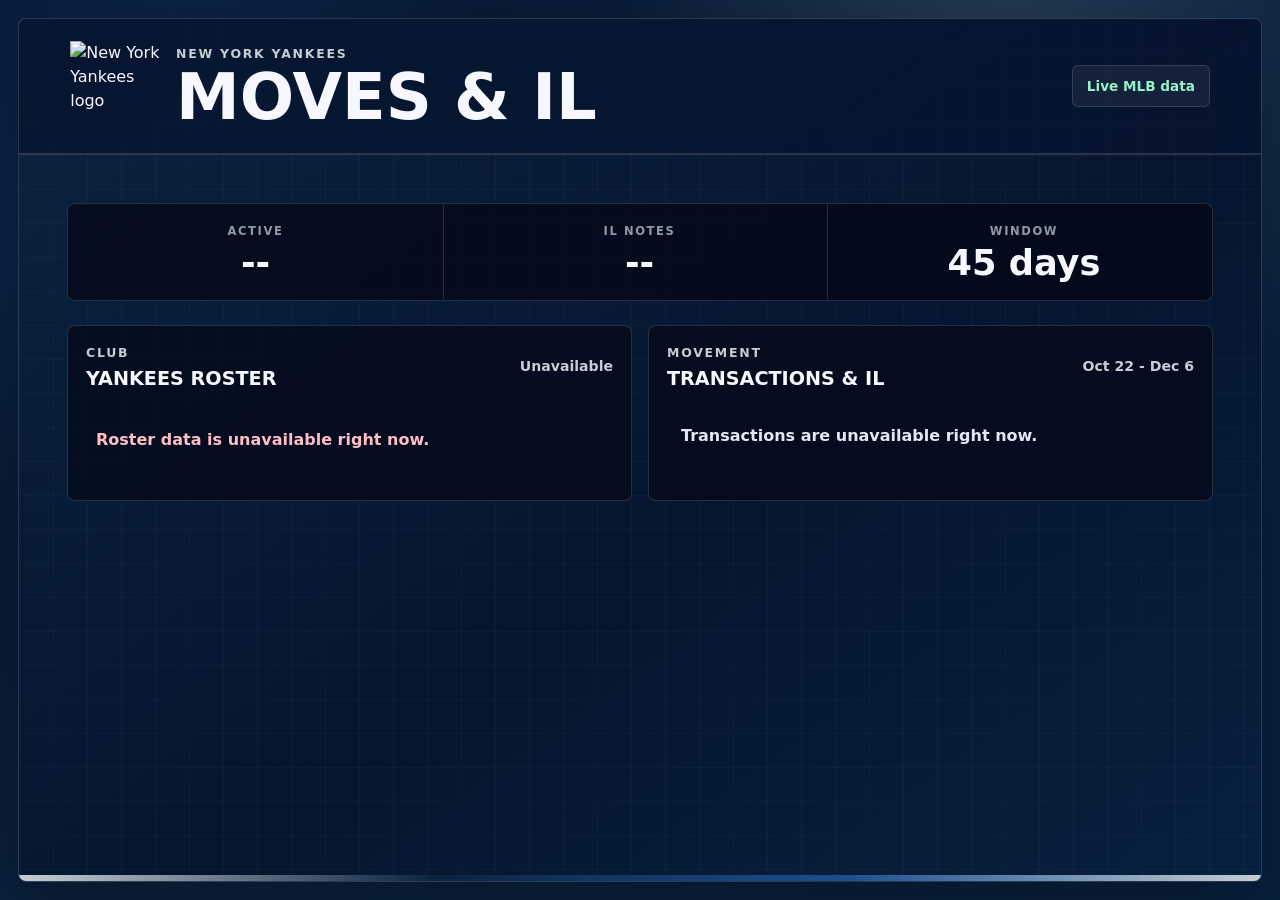
==== yankees/moves-il/index.html @ cbe10358 "added navigation menu and fixed mobile design and a few layout issues" ====
<!doctype html>
<html lang="en">
  <head>
    <meta charset="UTF-8" />
    <meta name="viewport" content="width=device-width, initial-scale=1.0" />
    <title>Yankees Moves & IL</title>
    <link rel="preconnect" href="https://statsapi.mlb.com" />
    <link href="https://cdn.jsdelivr.net/npm/bootstrap@5.3.3/dist/css/bootstrap.min.css" rel="stylesheet" />
    <link rel="stylesheet" href="./styles.css" />
  </head>
  <body>
    <main class="site-shell container-fluid">
      <section class="moves-panel position-relative overflow-hidden" aria-labelledby="page-title">
        <header class="topbar d-flex flex-column flex-md-row align-items-start align-items-md-center justify-content-between gap-3">
          <div class="brand-lockup d-flex align-items-center gap-3">
            <img class="brand-logo" src="../assets/new-york-yankees.svg" alt="New York Yankees logo" />
            <div>
              <p class="kicker mb-1">New York Yankees</p>
              <h1 id="page-title" class="display-title mb-0">Moves & IL</h1>
            </div>
          </div>
          <div class="header-actions d-flex flex-column flex-sm-row gap-2">
            <span class="status-pill" id="data-status">Connecting to MLB data</span>
          </div>
        </header>

        <details class="site-nav">
          <summary><span>Menu</span><span class="site-nav-icon" aria-hidden="true"></span></summary>
          <nav class="site-nav-links" aria-label="Yankees sections">
            <a class="site-nav-link" href="../">Home</a>
            <a class="site-nav-link" href="../player-spotlight/">Player Spotlight</a>
            <a class="site-nav-link" href="../schedule/">Schedule</a>
            <a class="site-nav-link active" href="../moves-il/">Moves & IL</a>
            <a class="site-nav-link" href="../team-overview/">Team Overview</a>
          </nav>
        </details>

        <section class="moves-body">
          <div class="row g-50 align-items-end mb-4">
            <div class="col-12">
              <div class="summary-strip d-grid gap-2">
                <div>
                  <span>Active</span>
                  <strong id="active-count">--</strong>
                </div>
                <div>
                  <span>IL Notes</span>
                  <strong id="il-count">--</strong>
                </div>
                <div>
                  <span>Window</span>
                  <strong>45 days</strong>
                </div>
              </div>
            </div>
          </div>

          <section class="row g-3">
            <section class="col-12 col-xl-6">
              <div class="panel h-100">
                <div class="panel-head d-flex align-items-center justify-content-between gap-3">
                  <div>
                    <p class="panel-kicker mb-1">Club</p>
                    <h2 class="panel-heading mb-0">Yankees Roster</h2>
                  </div>
                  <span id="roster-count">Loading</span>
                </div>
                <div class="row g-2 roster-list mt-3" id="roster-list"></div>
              </div>
            </section>

            <section class="col-12 col-xl-6">
              <div class="panel h-100">
                <div class="panel-head d-flex align-items-center justify-content-between gap-3">
                  <div>
                    <p class="panel-kicker mb-1">Movement</p>
                    <h2 class="panel-heading mb-0">Transactions & IL</h2>
                  </div>
                  <span id="transaction-window">Last 45 days</span>
                </div>
                <div class="feed d-grid gap-2 mt-3" id="transaction-feed"></div>
              </div>
            </section>
          </section>
        </section>
      </section>
    </main>

    <script src="./app.js" defer></script>
  </body>
</html>
---- yankees/moves-il/styles.css ----
:root {
  color-scheme: dark;
  --yankees-navy: #0c2340;
  --yankees-silver: #c4ced4;
  --swatch-deep: #06152e;
  --swatch-mid: #1b4f8f;
  --swatch-shadow: #08213f;
  --bs-body-color: #f7f8ff;
  --bs-body-bg: var(--swatch-deep);
  --ink: #f7f8ff;
  --muted: var(--yankees-silver);
  --quiet: #8f9aa2;
  --line: rgba(196, 206, 211, 0.18);
  --line-bright: rgba(196, 206, 211, 0.48);
  --panel-strong: rgba(6, 21, 46, 0.94);
  --shadow: 0 24px 80px rgba(0, 0, 0, 0.34);
}

body {
  min-height: 100vh;
  color: var(--ink);
  background:
    radial-gradient(circle at 78% 10%, rgba(196, 206, 211, 0.16), transparent 30%),
    radial-gradient(circle at 12% 20%, rgba(27, 79, 143, 0.38), transparent 28%),
    linear-gradient(135deg, var(--swatch-deep) 0%, var(--yankees-navy) 48%, var(--swatch-shadow) 100%);
  font-family: Inter, ui-sans-serif, system-ui, -apple-system, BlinkMacSystemFont, "Segoe UI", sans-serif;
}

.site-shell {
  max-width: 1440px;
  padding: 18px;
}

.moves-panel {
  min-height: calc(100vh - 36px);
  border: 1px solid var(--line);
  border-radius: 8px;
  background:
    linear-gradient(rgba(255, 255, 255, 0.024) 1px, transparent 1px),
    linear-gradient(90deg, rgba(255, 255, 255, 0.024) 1px, transparent 1px),
    linear-gradient(145deg, rgba(12, 35, 64, 0.98), rgba(6, 21, 46, 0.96) 56%, rgba(8, 33, 63, 0.98));
  background-size: 34px 34px, 34px 34px, auto;
  box-shadow: var(--shadow);
}

.moves-panel::after {
  content: "";
  position: absolute;
  inset: auto 0 0;
  height: 6px;
  background: linear-gradient(90deg, var(--yankees-silver), var(--yankees-navy), var(--swatch-mid), var(--yankees-silver));
}

.topbar {
  min-height: 86px;
  padding: 22px clamp(20px, 4vw, 54px);
  border-bottom: 1px solid var(--line);
  background: rgba(6, 21, 46, 0.76);
}

.site-nav {
  border-bottom: 1px solid var(--line);
  background: rgba(3, 6, 20, 0.42);
}

.site-nav summary {
  min-height: 50px;
  padding: 0 clamp(20px, 4vw, 54px);
  color: var(--ink);
  cursor: pointer;
  display: none;
  align-items: center;
  justify-content: space-between;
  font-size: 0.88rem;
  font-weight: 900;
  text-transform: uppercase;
}

.site-nav summary::-webkit-details-marker {
  display: none;
}

.site-nav-icon,
.site-nav-icon::before,
.site-nav-icon::after {
  width: 22px;
  height: 2px;
  border-radius: 999px;
  background: var(--yankees-silver);
  display: block;
}

.site-nav-icon {
  position: relative;
}

.site-nav-icon::before,
.site-nav-icon::after {
  content: "";
  position: absolute;
  left: 0;
}

.site-nav-icon::before {
  top: -7px;
}

.site-nav-icon::after {
  top: 7px;
}

.site-nav-links {
  padding: 10px clamp(20px, 4vw, 54px);
  display: flex;
  flex-wrap: wrap;
  gap: 8px;
}

.site-nav-link {
  min-height: 38px;
  border: 1px solid transparent;
  border-radius: 6px;
  color: #dfe4f4;
  display: inline-flex;
  align-items: center;
  padding: 0 12px;
  font-size: 0.84rem;
  font-weight: 850;
  text-decoration: none;
}

.site-nav-link:hover,
.site-nav-link:focus,
.site-nav-link.active {
  border-color: var(--line-bright);
  color: #fff;
  background: rgba(196, 206, 212, 0.12);
}

.brand-lockup {
  min-width: 0;
}

.brand-logo {
  width: auto;
  height: calc(clamp(2.024rem, 5.52vw, 5.152rem) + 1.2rem);
  aspect-ratio: 1;
  flex: 0 0 auto;
  object-fit: contain;
  border: 0;
  border-radius: 0;
  background: transparent;
  padding: 0;
  filter: drop-shadow(0 12px 22px rgba(0, 0, 0, 0.28));
}

.moves-body {
  padding: clamp(20px, 4vw, 48px);
}

.kicker,
.eyebrow,
.panel-kicker {
  color: var(--muted);
  font-size: 0.78rem;
  font-weight: 800;
  letter-spacing: 0.14em;
  text-transform: uppercase;
}

.display-title,
.page-heading,
.panel-heading {
  letter-spacing: 0;
  text-transform: uppercase;
}

.display-title {
  font-size: clamp(2rem, 5vw, 4.9rem);
  font-weight: 850;
  line-height: 0.92;
}

.page-heading {
  font-size: clamp(1.8rem, 4vw, 3.6rem);
  font-weight: 850;
  line-height: 0.98;
}

.page-copy {
  max-width: 760px;
  color: #dfe4f4;
  font-weight: 650;
}

.status-pill,
.nav-home-link {
  min-height: 42px;
  border-radius: 6px;
  display: inline-flex;
  align-items: center;
  justify-content: center;
  padding-inline: 14px;
  font-size: 0.85rem;
  font-weight: 800;
}

.status-pill {
  border: 1px solid var(--line);
  color: var(--yankees-silver);
  background: rgba(255, 255, 255, 0.06);
  white-space: nowrap;
}

.summary-strip {
  grid-template-columns: repeat(3, minmax(0, 1fr));
  border: 1px solid var(--line);
  border-radius: 8px;
  background: rgba(3, 6, 20, 0.72);
  overflow: hidden;
}

.summary-strip div {
  min-height: 96px;
  display: grid;
  place-items: center;
  align-content: center;
  gap: 5px;
  padding: 12px;
  border-right: 1px solid var(--line);
}

.summary-strip div:last-child {
  border-right: 0;
}

.summary-strip span {
  color: var(--quiet);
  font-size: 0.72rem;
  font-weight: 900;
  letter-spacing: 0.14em;
  text-transform: uppercase;
}

.summary-strip strong {
  font-size: clamp(1.35rem, 3vw, 2.2rem);
  line-height: 1;
}

.panel {
  border: 1px solid var(--line);
  border-radius: 8px;
  color: var(--ink);
  background: rgba(5, 10, 28, 0.82);
  padding: 18px;
}

.panel-heading {
  font-size: 1.2rem;
  font-weight: 850;
}

#roster-count,
#transaction-window {
  color: var(--muted);
  font-size: 0.88rem;
  font-weight: 800;
  text-align: right;
}

.roster-list,
.feed {
  max-height: 62vh;
  overflow: auto;
}

.roster-shell {
  min-width: 0;
}

.roster-link {
  min-height: 58px;
  border: 1px solid var(--line);
  border-radius: 6px;
  color: var(--ink);
  background: rgba(255, 255, 255, 0.055);
  text-align: left;
  display: grid;
  align-content: center;
  gap: 3px;
  width: 100%;
  padding: 10px 14px;
  text-decoration: none;
}

.roster-link:hover,
.roster-link:focus {
  border-color: var(--line-bright);
  color: #fff;
  background: rgba(196, 206, 211, 0.12);
}

.roster-link small,
.feed small {
  color: var(--muted);
  font-weight: 800;
}

.feed article {
  border: 1px solid var(--line);
  border-left: 3px solid var(--line-bright);
  border-radius: 6px;
  background: var(--panel-strong);
  padding: 10px 12px;
}

.feed article.il {
  border-left-color: var(--swatch-mid);
  background:
    linear-gradient(135deg, rgba(27, 79, 143, 0.18), rgba(6, 21, 46, 0.94) 62%),
    var(--panel-strong);
}

.feed p {
  margin: 4px 0 0;
  color: #e2e7f4;
  font-weight: 700;
}

.empty,
.error {
  color: var(--muted);
  font-weight: 700;
  padding: 14px;
}

.error {
  color: #ffbec4;
}

@media (max-width: 575.98px) {
  .site-shell {
    padding: 10px;
  }

  .topbar,
  .moves-body {
    padding-inline: 16px;
  }

  .brand-lockup {
    align-items: flex-start !important;
  }

  .brand-logo {
    height: 4rem;
  }

  .display-title {
    font-size: clamp(2rem, 12vw, 3rem);
  }

  .page-heading {
    font-size: clamp(1.55rem, 9vw, 2.35rem);
  }

  .site-nav summary {
    display: flex;
    padding-inline: 16px;
  }

  .site-nav-links {
    display: none;
    padding: 0 16px 12px;
  }

  .site-nav[open] .site-nav-links {
    display: grid;
    grid-template-columns: 1fr;
  }

  .site-nav-link {
    width: 100%;
  }

  .header-actions,
  .status-pill,
  .nav-home-link {
    width: 100%;
  }

  .summary-strip {
    grid-template-columns: 1fr;
  }

  .summary-strip div {
    border-right: 0;
    border-bottom: 1px solid var(--line);
  }

  .summary-strip div:last-child {
    border-bottom: 0;
  }
}
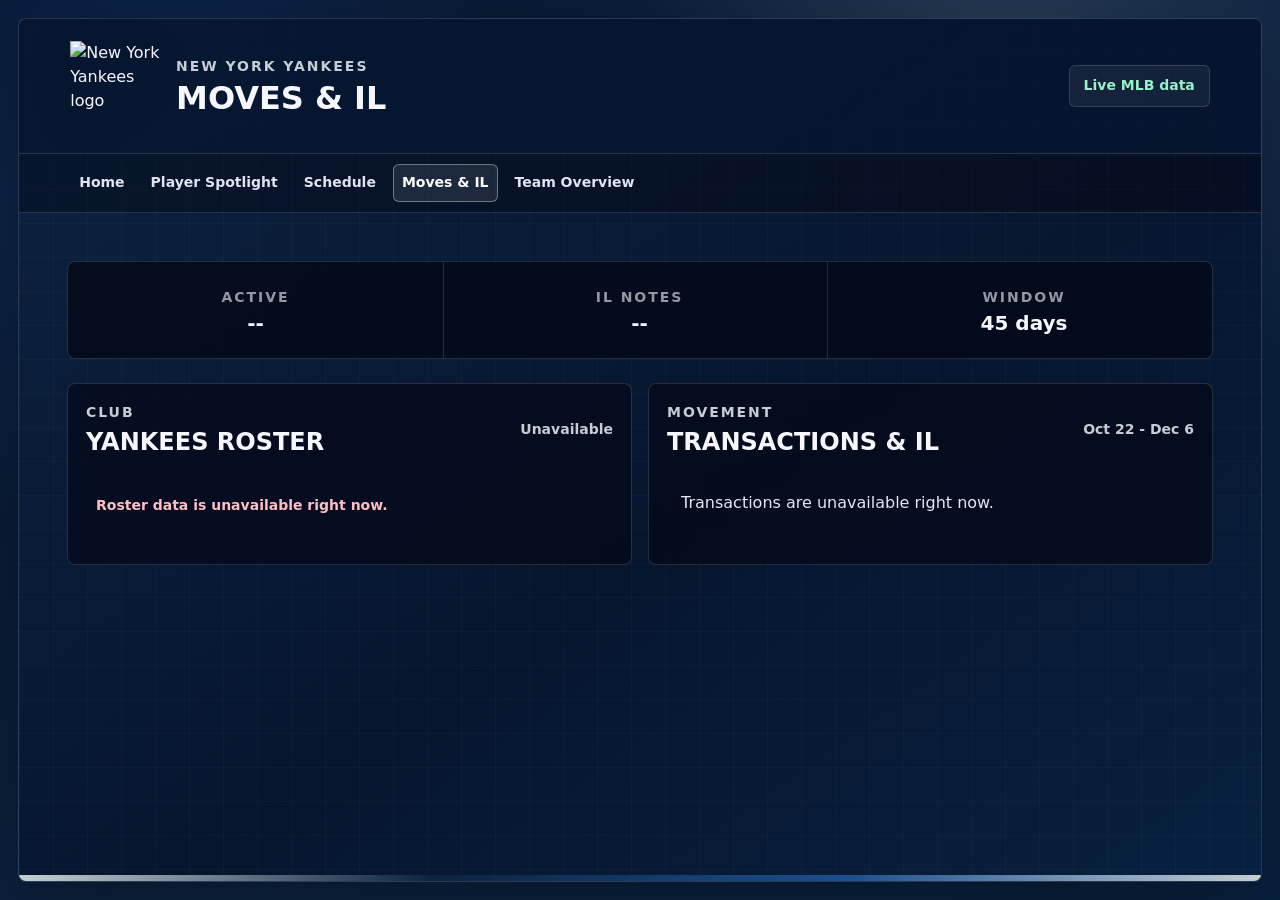
==== commit 2ce7e10b: "added a universal stylesheet" ====
--- a/yankees/moves-il/index.html
+++ b/yankees/moves-il/index.html
@@ -7,6 +7,7 @@
     <link rel="preconnect" href="https://statsapi.mlb.com" />
     <link href="https://cdn.jsdelivr.net/npm/bootstrap@5.3.3/dist/css/bootstrap.min.css" rel="stylesheet" />
     <link rel="stylesheet" href="./styles.css" />
+    <link rel="stylesheet" href="../shared.css" />
   </head>
   <body>
     <main class="site-shell container-fluid">
@@ -34,6 +35,15 @@
             <a class="site-nav-link" href="../team-overview/">Team Overview</a>
           </nav>
         </details>
+        <nav class="desktop-site-nav navbar navbar-expand" aria-label="Yankees sections">
+          <div class="navbar-nav">
+            <a class="nav-link" href="../">Home</a>
+            <a class="nav-link" href="../player-spotlight/">Player Spotlight</a>
+            <a class="nav-link" href="../schedule/">Schedule</a>
+            <a class="nav-link active" href="../moves-il/" aria-current="page">Moves & IL</a>
+            <a class="nav-link" href="../team-overview/">Team Overview</a>
+          </div>
+        </nav>
 
         <section class="moves-body">
           <div class="row g-50 align-items-end mb-4">
--- a/yankees/moves-il/styles.css
+++ b/yankees/moves-il/styles.css
@@ -1,19 +1,56 @@
-:root {
-  color-scheme: dark;
-  --yankees-navy: #0c2340;
-  --yankees-silver: #c4ced4;
-  --swatch-deep: #06152e;
-  --swatch-mid: #1b4f8f;
-  --swatch-shadow: #08213f;
-  --bs-body-color: #f7f8ff;
-  --bs-body-bg: var(--swatch-deep);
-  --ink: #f7f8ff;
-  --muted: var(--yankees-silver);
-  --quiet: #8f9aa2;
-  --line: rgba(196, 206, 211, 0.18);
-  --line-bright: rgba(196, 206, 211, 0.48);
-  --panel-strong: rgba(6, 21, 46, 0.94);
-  --shadow: 0 24px 80px rgba(0, 0, 0, 0.34);
+
+
+strong,
+b {
+  font-weight: 700;
+}
+
+.display-title {
+  font-size: 2rem;
+  font-weight: 800;
+  line-height: 1.1;
+}
+
+.page-heading,
+.panel-heading {
+  font-size: 1.5rem;
+  font-weight: 700;
+  line-height: 1.25;
+}
+
+.page-copy,
+.feed p,
+.roster-link span {
+  font-size: 1rem;
+  font-weight: 400;
+}
+
+.summary-strip strong {
+  font-size: 1.25rem;
+  font-weight: 700;
+}
+
+.kicker,
+.eyebrow,
+.panel-kicker,
+.status-pill,
+.site-nav summary,
+.site-nav-link,
+.desktop-site-nav .nav-link,
+.summary-strip span,
+#roster-count,
+#transaction-window,
+.roster-link small,
+.feed small,
+.empty,
+.error {
+  font-size: 0.875rem;
+  font-weight: 600;
+}
+
+.roster-link span,
+.feed p {
+  font-weight: 400;
 }
 
 body {
@@ -49,109 +86,6 @@
   inset: auto 0 0;
   height: 6px;
   background: linear-gradient(90deg, var(--yankees-silver), var(--yankees-navy), var(--swatch-mid), var(--yankees-silver));
-}
-
-.topbar {
-  min-height: 86px;
-  padding: 22px clamp(20px, 4vw, 54px);
-  border-bottom: 1px solid var(--line);
-  background: rgba(6, 21, 46, 0.76);
-}
-
-.site-nav {
-  border-bottom: 1px solid var(--line);
-  background: rgba(3, 6, 20, 0.42);
-}
-
-.site-nav summary {
-  min-height: 50px;
-  padding: 0 clamp(20px, 4vw, 54px);
-  color: var(--ink);
-  cursor: pointer;
-  display: none;
-  align-items: center;
-  justify-content: space-between;
-  font-size: 0.88rem;
-  font-weight: 900;
-  text-transform: uppercase;
-}
-
-.site-nav summary::-webkit-details-marker {
-  display: none;
-}
-
-.site-nav-icon,
-.site-nav-icon::before,
-.site-nav-icon::after {
-  width: 22px;
-  height: 2px;
-  border-radius: 999px;
-  background: var(--yankees-silver);
-  display: block;
-}
-
-.site-nav-icon {
-  position: relative;
-}
-
-.site-nav-icon::before,
-.site-nav-icon::after {
-  content: "";
-  position: absolute;
-  left: 0;
-}
-
-.site-nav-icon::before {
-  top: -7px;
-}
-
-.site-nav-icon::after {
-  top: 7px;
-}
-
-.site-nav-links {
-  padding: 10px clamp(20px, 4vw, 54px);
-  display: flex;
-  flex-wrap: wrap;
-  gap: 8px;
-}
-
-.site-nav-link {
-  min-height: 38px;
-  border: 1px solid transparent;
-  border-radius: 6px;
-  color: #dfe4f4;
-  display: inline-flex;
-  align-items: center;
-  padding: 0 12px;
-  font-size: 0.84rem;
-  font-weight: 850;
-  text-decoration: none;
-}
-
-.site-nav-link:hover,
-.site-nav-link:focus,
-.site-nav-link.active {
-  border-color: var(--line-bright);
-  color: #fff;
-  background: rgba(196, 206, 212, 0.12);
-}
-
-.brand-lockup {
-  min-width: 0;
-}
-
-.brand-logo {
-  width: auto;
-  height: calc(clamp(2.024rem, 5.52vw, 5.152rem) + 1.2rem);
-  aspect-ratio: 1;
-  flex: 0 0 auto;
-  object-fit: contain;
-  border: 0;
-  border-radius: 0;
-  background: transparent;
-  padding: 0;
-  filter: drop-shadow(0 12px 22px rgba(0, 0, 0, 0.28));
 }
 
 .moves-body {
@@ -369,6 +303,10 @@
     padding-inline: 16px;
   }
 
+  .site-nav {
+    display: block;
+  }
+
   .site-nav-links {
     display: none;
     padding: 0 16px 12px;
@@ -381,6 +319,10 @@
 
   .site-nav-link {
     width: 100%;
+  }
+
+  .desktop-site-nav {
+    display: none;
   }
 
   .header-actions,
@@ -402,3 +344,56 @@
     border-bottom: 0;
   }
 }
+
+strong,
+b {
+  font-weight: 700;
+}
+
+.display-title {
+  font-size: 2rem;
+  font-weight: 800;
+  line-height: 1.1;
+}
+
+.page-heading,
+.panel-heading {
+  font-size: 1.5rem;
+  font-weight: 700;
+  line-height: 1.25;
+}
+
+.page-copy,
+.feed p,
+.roster-link span {
+  font-size: 1rem;
+  font-weight: 400;
+}
+
+.summary-strip strong {
+  font-size: 1.25rem;
+  font-weight: 700;
+}
+
+.kicker,
+.eyebrow,
+.panel-kicker,
+.status-pill,
+.site-nav summary,
+.site-nav-link,
+.desktop-site-nav .nav-link,
+.summary-strip span,
+#roster-count,
+#transaction-window,
+.roster-link small,
+.feed small,
+.empty,
+.error {
+  font-size: 0.875rem;
+  font-weight: 600;
+}
+
+.roster-link span,
+.feed p {
+  font-weight: 400;
+}
--- a/yankees/shared.css
+++ b/yankees/shared.css
@@ -0,0 +1,339 @@
+:root {
+  color-scheme: dark;
+  --yankees-navy: #0c2340;
+  --yankees-silver: #c4ced4;
+  --swatch-deep: #06152e;
+  --swatch-mid: #1b4f8f;
+  --swatch-shadow: #08213f;
+  --bs-body-color: #f7f8ff;
+  --bs-body-bg: var(--swatch-deep);
+  --ink: #f7f8ff;
+  --muted: var(--yankees-silver);
+  --quiet: #8f9aa2;
+  --line: rgba(196, 206, 211, 0.18);
+  --line-bright: rgba(196, 206, 211, 0.48);
+  --panel: rgba(12, 35, 64, 0.84);
+  --panel-strong: rgba(6, 21, 46, 0.94);
+  --green: #4db38a;
+  --shadow: 0 24px 80px rgba(0, 0, 0, 0.34);
+}
+
+body {
+  min-height: 100vh;
+  color: var(--ink);
+  background:
+    radial-gradient(circle at 78% 10%, rgba(196, 206, 211, 0.16), transparent 30%),
+    radial-gradient(circle at 12% 20%, rgba(27, 79, 143, 0.38), transparent 28%),
+    linear-gradient(135deg, var(--swatch-deep) 0%, var(--yankees-navy) 48%, var(--swatch-shadow) 100%);
+  font-family: Inter, ui-sans-serif, system-ui, -apple-system, BlinkMacSystemFont, "Segoe UI", sans-serif;
+  font-size: 1rem;
+  font-weight: 400;
+  line-height: 1.5;
+}
+
+strong,
+b {
+  font-weight: 700;
+}
+
+.site-shell,
+.app-shell {
+  max-width: 1440px;
+  padding: 18px;
+}
+
+.topbar {
+  min-height: 86px;
+  padding: 22px clamp(20px, 4vw, 54px);
+  border-bottom: 1px solid var(--line);
+  background: rgba(6, 21, 46, 0.76);
+}
+
+.brand-lockup {
+  min-width: 0;
+}
+
+.brand-logo {
+  width: auto;
+  height: calc(clamp(2.024rem, 5.52vw, 5.152rem) + 1.2rem);
+  aspect-ratio: 1;
+  flex: 0 0 auto;
+  object-fit: contain;
+  border: 0;
+  border-radius: 0;
+  background: transparent;
+  padding: 0;
+  filter: drop-shadow(0 12px 22px rgba(0, 0, 0, 0.28));
+}
+
+.site-nav {
+  display: none;
+  border-bottom: 1px solid var(--line);
+  background: rgba(3, 6, 20, 0.42);
+}
+
+.site-nav summary {
+  min-height: 50px;
+  padding: 0 clamp(20px, 4vw, 54px);
+  color: var(--ink);
+  cursor: pointer;
+  display: none;
+  align-items: center;
+  justify-content: space-between;
+  font-size: 0.875rem;
+  font-weight: 600;
+  text-transform: uppercase;
+}
+
+.site-nav summary::-webkit-details-marker {
+  display: none;
+}
+
+.site-nav-icon,
+.site-nav-icon::before,
+.site-nav-icon::after {
+  width: 22px;
+  height: 2px;
+  border-radius: 999px;
+  background: var(--yankees-silver);
+  display: block;
+}
+
+.site-nav-icon {
+  position: relative;
+}
+
+.site-nav-icon::before,
+.site-nav-icon::after {
+  content: "";
+  position: absolute;
+  left: 0;
+}
+
+.site-nav-icon::before {
+  top: -7px;
+}
+
+.site-nav-icon::after {
+  top: 7px;
+}
+
+.site-nav-links {
+  padding: 10px clamp(20px, 4vw, 54px);
+  display: flex;
+  flex-wrap: wrap;
+  gap: 8px;
+}
+
+.site-nav-link {
+  min-height: 38px;
+  border: 1px solid transparent;
+  border-radius: 6px;
+  color: #dfe4f4;
+  display: inline-flex;
+  align-items: center;
+  padding: 0 12px;
+  font-size: 0.875rem;
+  font-weight: 600;
+  text-decoration: none;
+}
+
+.site-nav-link:hover,
+.site-nav-link:focus,
+.site-nav-link.active {
+  border-color: var(--line-bright);
+  color: #fff;
+  background: rgba(196, 206, 212, 0.12);
+}
+
+.desktop-site-nav {
+  min-height: 58px;
+  border-bottom: 1px solid var(--line);
+  background: rgba(3, 6, 20, 0.42);
+  padding: 10px clamp(20px, 4vw, 54px);
+}
+
+.desktop-site-nav .navbar-nav {
+  flex-direction: row;
+  flex-wrap: wrap;
+  gap: 8px;
+}
+
+.desktop-site-nav .nav-link {
+  min-height: 38px;
+  border: 1px solid transparent;
+  border-radius: 6px;
+  color: #dfe4f4;
+  display: inline-flex;
+  align-items: center;
+  padding: 0 12px;
+  font-size: 0.875rem;
+  font-weight: 600;
+}
+
+.desktop-site-nav .nav-link:hover,
+.desktop-site-nav .nav-link:focus,
+.desktop-site-nav .nav-link.active {
+  border-color: var(--line-bright);
+  color: #fff;
+  background: rgba(196, 206, 212, 0.12);
+}
+
+.display-title {
+  font-size: 2rem;
+  font-weight: 800;
+  line-height: 1.1;
+  letter-spacing: 0;
+  text-transform: uppercase;
+}
+
+.page-heading,
+.hero-heading,
+.section-card h2,
+.panel-heading,
+.month-title,
+.team-name,
+.insight-panel h3 {
+  font-size: 1.5rem;
+  font-weight: 700;
+  line-height: 1.25;
+  letter-spacing: 0;
+  text-transform: uppercase;
+}
+
+.standing-line,
+.matchup,
+.summary-strip strong,
+.compact .stat-card strong {
+  font-size: 1.25rem;
+  font-weight: 600;
+}
+
+.kicker,
+.eyebrow,
+.card-kicker,
+.panel-kicker,
+.label-small,
+.section-label,
+.player-meta,
+.status-pill,
+.preview-label,
+.preview-loading,
+.result-button small,
+.roster-link small,
+.feed small,
+.table th,
+.stat-card span,
+.metric-badge,
+.metric-row strong,
+.metric-value small,
+.game-status,
+.weekday-row span,
+.day-number,
+#recent-summary,
+#roster-count,
+#transaction-window {
+  font-size: 0.875rem;
+  font-weight: 600;
+}
+
+.status-pill {
+  min-height: 42px;
+  border: 1px solid var(--line);
+  border-radius: 6px;
+  color: var(--yankees-silver);
+  background: rgba(255, 255, 255, 0.06);
+  display: inline-flex;
+  align-items: center;
+  justify-content: center;
+  padding: 0 14px;
+  white-space: nowrap;
+}
+
+.btn-control,
+.btn-yankees,
+.btn-section,
+.result-button span,
+.mini-stat {
+  font-weight: 700;
+}
+
+.hero-copy,
+.page-copy,
+.section-card p:not(.card-kicker),
+.month-summary,
+.game-detail,
+.empty-day,
+.player-bio,
+.bio-row,
+.table td,
+.result-button span,
+.form-control,
+.feed p,
+.roster-link span,
+.insight-panel p,
+.btn-control,
+.btn-yankees {
+  font-size: 1rem;
+  font-weight: 400;
+}
+
+.record-line,
+.metric-value span,
+.player-name,
+.stat-card strong {
+  font-size: 2rem;
+  font-weight: 800;
+}
+
+@media (max-width: 575.98px) {
+  .site-shell,
+  .app-shell {
+    padding: 10px;
+  }
+
+  .topbar {
+    padding-inline: 16px;
+  }
+
+  .brand-lockup {
+    align-items: flex-start !important;
+  }
+
+  .brand-logo {
+    height: 4rem;
+  }
+
+  .site-nav {
+    display: block;
+  }
+
+  .site-nav summary {
+    display: flex;
+    padding-inline: 16px;
+  }
+
+  .site-nav-links {
+    display: none;
+    padding: 0 16px 12px;
+  }
+
+  .site-nav[open] .site-nav-links {
+    display: grid;
+    grid-template-columns: 1fr;
+  }
+
+  .site-nav-link {
+    width: 100%;
+  }
+
+  .desktop-site-nav {
+    display: none;
+  }
+
+  .header-actions,
+  .status-pill,
+  .nav-home-link {
+    width: 100%;
+  }
+}
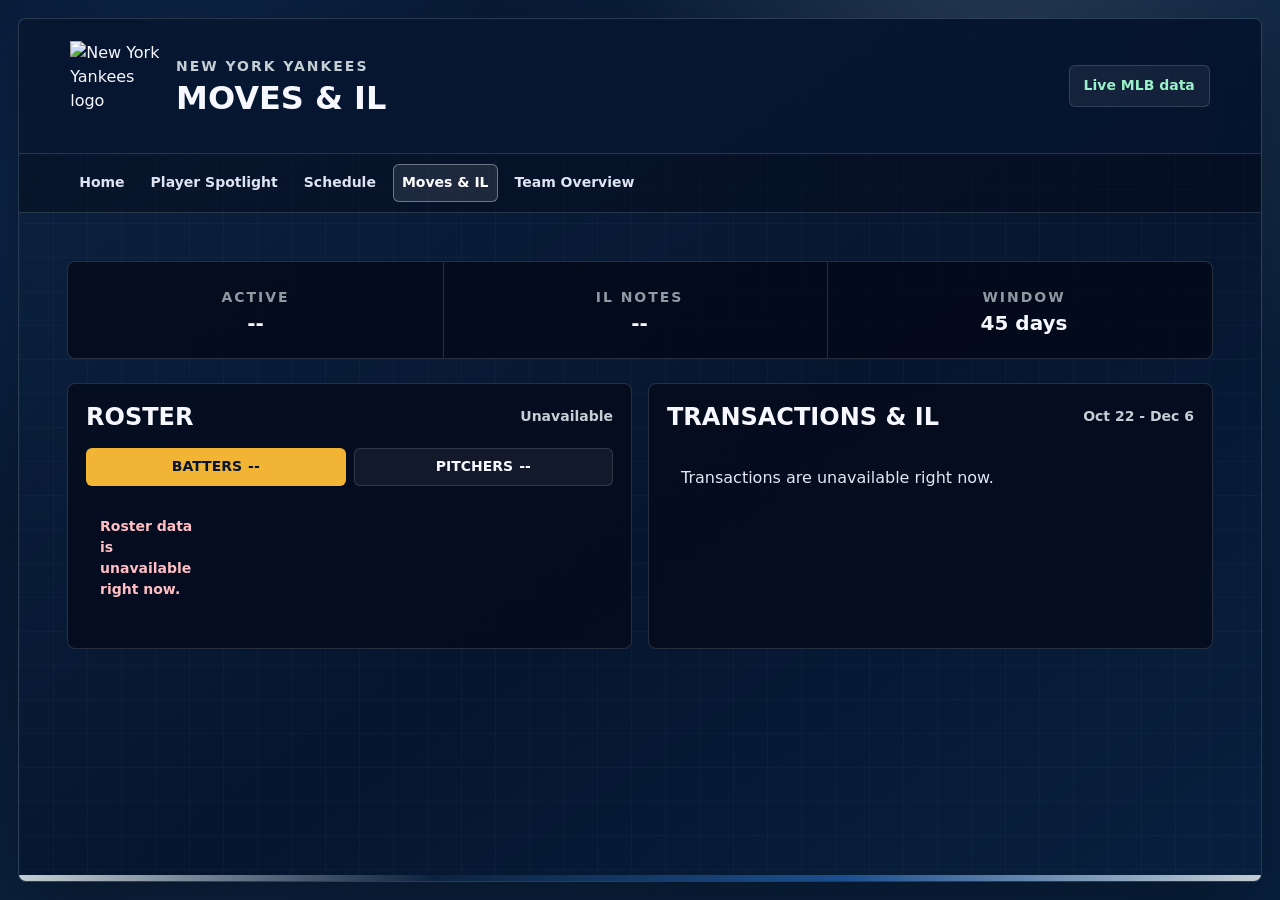
==== commit 767fa54e: "removed redundant words and fixed pagination. also changed roster layout to use cards" ====
--- a/yankees/moves-il/index.html
+++ b/yankees/moves-il/index.html
@@ -70,12 +70,22 @@
               <div class="panel h-100">
                 <div class="panel-head d-flex align-items-center justify-content-between gap-3">
                   <div>
-                    <p class="panel-kicker mb-1">Club</p>
-                    <h2 class="panel-heading mb-0">Yankees Roster</h2>
+                    <h2 class="panel-heading mb-0">Roster</h2>
                   </div>
                   <span id="roster-count">Loading</span>
                 </div>
-                <div class="row g-2 roster-list mt-3" id="roster-list"></div>
+                <div class="roster-tabs mt-3" role="tablist" aria-label="Roster groups">
+                  <button class="roster-tab active" id="batters-tab" type="button" role="tab" aria-selected="true" aria-controls="batters-panel" data-roster-tab="batters">Batters <span id="batters-count">--</span></button>
+                  <button class="roster-tab" id="pitchers-tab" type="button" role="tab" aria-selected="false" aria-controls="pitchers-panel" data-roster-tab="pitchers">Pitchers <span id="pitchers-count">--</span></button>
+                </div>
+                <div class="roster-groups mt-3" id="roster-list">
+                  <section class="roster-group active" id="batters-panel" role="tabpanel" aria-labelledby="batters-tab">
+                    <div class="roster-list" id="batters-list"></div>
+                  </section>
+                  <section class="roster-group" id="pitchers-panel" role="tabpanel" aria-labelledby="pitchers-tab" hidden>
+                    <div class="roster-list" id="pitchers-list"></div>
+                  </section>
+                </div>
               </div>
             </section>
 
@@ -83,12 +93,12 @@
               <div class="panel h-100">
                 <div class="panel-head d-flex align-items-center justify-content-between gap-3">
                   <div>
-                    <p class="panel-kicker mb-1">Movement</p>
                     <h2 class="panel-heading mb-0">Transactions & IL</h2>
                   </div>
                   <span id="transaction-window">Last 45 days</span>
                 </div>
                 <div class="feed d-grid gap-2 mt-3" id="transaction-feed"></div>
+                <nav class="transaction-pagination mt-3" id="transaction-pagination" aria-label="Transactions pages"></nav>
               </div>
             </section>
           </section>
--- a/yankees/moves-il/styles.css
+++ b/yankees/moves-il/styles.css
@@ -42,6 +42,9 @@
 #transaction-window,
 .roster-link small,
 .feed small,
+.pagination-summary,
+.pagination-button,
+.roster-tab,
 .empty,
 .error {
   font-size: 0.875rem;
@@ -202,18 +205,68 @@
   text-align: right;
 }
 
+.roster-tabs {
+  display: grid;
+  grid-template-columns: repeat(2, minmax(0, 1fr));
+  gap: 8px;
+}
+
+.roster-tab {
+  min-height: 38px;
+  border: 1px solid var(--line);
+  border-radius: 6px;
+  color: var(--ink);
+  background: rgba(255, 255, 255, 0.055);
+  display: inline-flex;
+  align-items: center;
+  justify-content: center;
+  gap: 6px;
+  padding: 0 12px;
+  font-weight: 800;
+  text-transform: uppercase;
+}
+
+.roster-tab span {
+  color: currentColor;
+  font-weight: 800;
+}
+
+.roster-tab:hover,
+.roster-tab:focus {
+  border-color: var(--line-bright);
+  color: #fff;
+  background: rgba(196, 206, 211, 0.12);
+}
+
+.roster-tab.active {
+  border-color: rgba(241, 180, 52, 0.72);
+  color: #06152e;
+  background: #f1b434;
+}
+
+.roster-groups {
+  display: grid;
+  gap: 18px;
+}
+
+.roster-group {
+  min-width: 0;
+}
+
 .roster-list,
 .feed {
-  max-height: 62vh;
-  overflow: auto;
-}
-
-.roster-shell {
+  overflow: visible;
+}
+
+.roster-list {
+  display: grid;
+  grid-template-columns: repeat(4, minmax(0, 1fr));
+  gap: 10px;
+}
+
+.roster-link {
   min-width: 0;
-}
-
-.roster-link {
-  min-height: 58px;
+  aspect-ratio: 1 / 0.82;
   border: 1px solid var(--line);
   border-radius: 6px;
   color: var(--ink);
@@ -223,8 +276,13 @@
   align-content: center;
   gap: 3px;
   width: 100%;
-  padding: 10px 14px;
+  padding: 10px;
   text-decoration: none;
+}
+
+.roster-link span,
+.roster-link small {
+  overflow-wrap: anywhere;
 }
 
 .roster-link:hover,
@@ -261,6 +319,71 @@
   font-weight: 700;
 }
 
+.transaction-pagination {
+  display: flex;
+  justify-content: center;
+}
+
+.pagination-summary {
+  min-height: 36px;
+  border-block: 1px solid var(--line);
+  color: var(--muted);
+  display: inline-flex;
+  align-items: center;
+  justify-content: center;
+  padding: 0 12px;
+  font-weight: 800;
+  white-space: nowrap;
+}
+
+.pagination-controls {
+  display: flex;
+  align-items: center;
+  justify-content: center;
+  gap: 0;
+  flex-wrap: wrap;
+}
+
+.pagination-button {
+  min-width: 38px;
+  min-height: 36px;
+  border: 1px solid var(--line);
+  border-radius: 0;
+  color: var(--ink);
+  background: rgba(255, 255, 255, 0.055);
+  display: inline-flex;
+  align-items: center;
+  justify-content: center;
+  padding: 0 10px;
+  font-weight: 700;
+}
+
+.pagination-button:first-child {
+  border-radius: 6px 0 0 6px;
+}
+
+.pagination-button:last-child {
+  border-radius: 0 6px 6px 0;
+}
+
+.pagination-button:hover:not(:disabled),
+.pagination-button:focus:not(:disabled),
+.pagination-button.active {
+  border-color: var(--line-bright);
+  color: #fff;
+  background: rgba(196, 206, 211, 0.14);
+}
+
+.pagination-button.active {
+  border-color: rgba(196, 206, 211, 0.62);
+}
+
+.pagination-button:disabled {
+  color: rgba(247, 248, 255, 0.36);
+  cursor: not-allowed;
+  opacity: 0.62;
+}
+
 .empty,
 .error {
   color: var(--muted);
@@ -342,6 +465,25 @@
 
   .summary-strip div:last-child {
     border-bottom: 0;
+  }
+
+  .roster-list {
+    grid-template-columns: repeat(2, minmax(0, 1fr));
+  }
+
+  .roster-link {
+    aspect-ratio: 1 / 0.78;
+  }
+
+  .transaction-pagination,
+  .pagination-controls {
+    width: 100%;
+  }
+
+  .pagination-summary,
+  .pagination-button {
+    flex: 1 1 0;
+    min-width: 0;
   }
 }
 
@@ -387,6 +529,9 @@
 #transaction-window,
 .roster-link small,
 .feed small,
+.pagination-summary,
+.pagination-button,
+.roster-tab,
 .empty,
 .error {
   font-size: 0.875rem;
--- a/yankees/shared.css
+++ b/yankees/shared.css
@@ -286,6 +286,18 @@
   font-weight: 800;
 }
 
+.brand-title {
+  font-size: calc(clamp(2.024rem, 5.52vw, 4.152rem) + 1.2rem);
+  font-weight: 800;
+  line-height: 0.88;
+}
+
+.brand-kicker {
+  font-size: 1rem;
+  font-weight: 700;
+  letter-spacing: 0.18em;
+}
+
 @media (max-width: 575.98px) {
   .site-shell,
   .app-shell {
@@ -304,6 +316,14 @@
     height: 4rem;
   }
 
+  .brand-title {
+    font-size: 4rem;
+  }
+
+  .brand-kicker {
+    font-size: 0.875rem;
+  }
+
   .site-nav {
     display: block;
   }
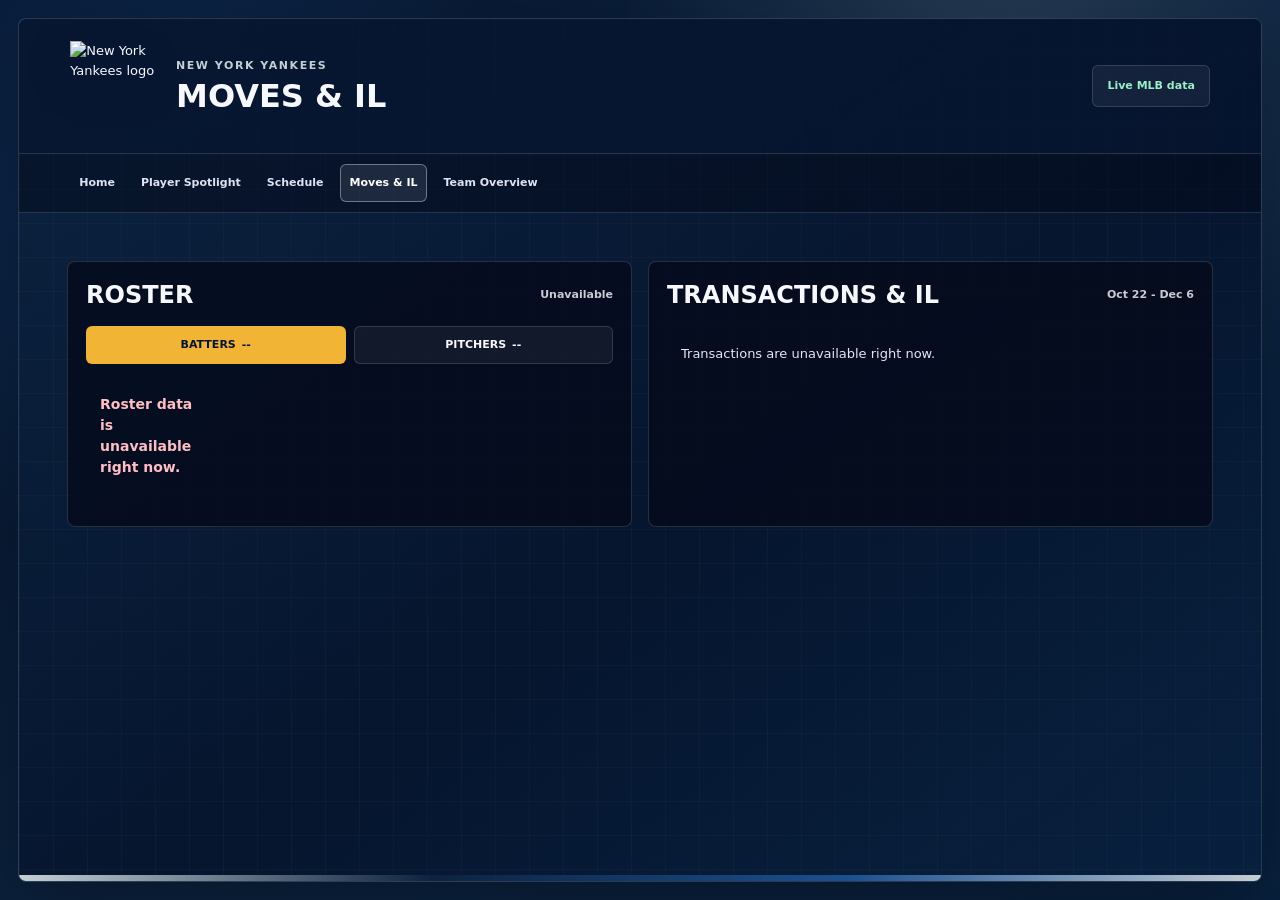
==== commit e34c7985: "sorted the roster cards and updated transaction cards to better indicate whats happening" ====
--- a/yankees/moves-il/index.html
+++ b/yankees/moves-il/index.html
@@ -46,25 +46,6 @@
         </nav>
 
         <section class="moves-body">
-          <div class="row g-50 align-items-end mb-4">
-            <div class="col-12">
-              <div class="summary-strip d-grid gap-2">
-                <div>
-                  <span>Active</span>
-                  <strong id="active-count">--</strong>
-                </div>
-                <div>
-                  <span>IL Notes</span>
-                  <strong id="il-count">--</strong>
-                </div>
-                <div>
-                  <span>Window</span>
-                  <strong>45 days</strong>
-                </div>
-              </div>
-            </div>
-          </div>
-
           <section class="row g-3">
             <section class="col-12 col-xl-6">
               <div class="panel h-100">
--- a/yankees/moves-il/styles.css
+++ b/yankees/moves-il/styles.css
@@ -45,6 +45,7 @@
 .pagination-summary,
 .pagination-button,
 .roster-tab,
+.position-heading,
 .empty,
 .error {
   font-size: 0.875rem;
@@ -251,6 +252,31 @@
 
 .roster-group {
   min-width: 0;
+}
+
+.position-roster-list {
+  display: grid;
+  gap: 16px;
+}
+
+.position-group {
+  min-width: 0;
+}
+
+.position-heading {
+  width: fit-content;
+  min-height: 28px;
+  border: 1px solid var(--line);
+  border-radius: 6px;
+  color: var(--yankees-silver);
+  background: rgba(255, 255, 255, 0.055);
+  display: inline-flex;
+  align-items: center;
+  margin: 0 0 8px;
+  padding: 0 10px;
+  font-weight: 800;
+  letter-spacing: 0.08em;
+  text-transform: uppercase;
 }
 
 .roster-list,
@@ -306,11 +332,76 @@
   padding: 10px 12px;
 }
 
+.feed article.recalled {
+  --transaction-accent: #4db38a;
+}
+
+.feed article.optioned {
+  --transaction-accent: #f1b434;
+}
+
 .feed article.il {
-  border-left-color: var(--swatch-mid);
+  --transaction-accent: #d85c6a;
+}
+
+.feed article.activated {
+  --transaction-accent: #58a6ff;
+}
+
+.feed article.selected {
+  --transaction-accent: #9cc7ff;
+}
+
+.feed article.assigned {
+  --transaction-accent: #c4ced4;
+}
+
+.feed article.acquired {
+  --transaction-accent: #b08cff;
+}
+
+.feed article.signed {
+  --transaction-accent: #7fd1b9;
+}
+
+.feed article.released {
+  --transaction-accent: #ff9b7c;
+}
+
+.feed article.other {
+  --transaction-accent: var(--line-bright);
+}
+
+.feed article.transaction-card {
+  border-left-color: var(--transaction-accent, var(--line-bright));
+}
+
+.feed article.transaction-card {
   background:
-    linear-gradient(135deg, rgba(27, 79, 143, 0.18), rgba(6, 21, 46, 0.94) 62%),
+    linear-gradient(135deg, color-mix(in srgb, var(--transaction-accent, var(--line-bright)) 18%, transparent), rgba(6, 21, 46, 0.94) 62%),
     var(--panel-strong);
+}
+
+.transaction-meta {
+  display: flex;
+  align-items: center;
+  gap: 8px;
+  flex-wrap: wrap;
+}
+
+.transaction-badge {
+  min-height: 22px;
+  border: 1px solid color-mix(in srgb, var(--transaction-accent, var(--line-bright)) 68%, transparent);
+  border-radius: 999px;
+  color: #06152e;
+  background: var(--transaction-accent, var(--yankees-silver));
+  display: inline-flex;
+  align-items: center;
+  padding: 0 8px;
+  font-size: 0.75rem;
+  font-weight: 800;
+  line-height: 1;
+  text-transform: uppercase;
 }
 
 .feed p {
@@ -532,6 +623,7 @@
 .pagination-summary,
 .pagination-button,
 .roster-tab,
+.position-heading,
 .empty,
 .error {
   font-size: 0.875rem;
--- a/yankees/shared.css
+++ b/yankees/shared.css
@@ -16,6 +16,8 @@
   --panel-strong: rgba(6, 21, 46, 0.94);
   --green: #4db38a;
   --shadow: 0 24px 80px rgba(0, 0, 0, 0.34);
+  --text-normal: 0.8125rem;
+  --text-small: 0.6875rem;
 }
 
 body {
@@ -26,7 +28,7 @@
     radial-gradient(circle at 12% 20%, rgba(27, 79, 143, 0.38), transparent 28%),
     linear-gradient(135deg, var(--swatch-deep) 0%, var(--yankees-navy) 48%, var(--swatch-shadow) 100%);
   font-family: Inter, ui-sans-serif, system-ui, -apple-system, BlinkMacSystemFont, "Segoe UI", sans-serif;
-  font-size: 1rem;
+  font-size: var(--text-normal);
   font-weight: 400;
   line-height: 1.5;
 }
@@ -80,7 +82,7 @@
   display: none;
   align-items: center;
   justify-content: space-between;
-  font-size: 0.875rem;
+  font-size: var(--text-small);
   font-weight: 600;
   text-transform: uppercase;
 }
@@ -133,7 +135,7 @@
   display: inline-flex;
   align-items: center;
   padding: 0 12px;
-  font-size: 0.875rem;
+  font-size: var(--text-small);
   font-weight: 600;
   text-decoration: none;
 }
@@ -167,7 +169,7 @@
   display: inline-flex;
   align-items: center;
   padding: 0 12px;
-  font-size: 0.875rem;
+  font-size: var(--text-small);
   font-weight: 600;
 }
 
@@ -232,8 +234,12 @@
 .day-number,
 #recent-summary,
 #roster-count,
-#transaction-window {
-  font-size: 0.875rem;
+#transaction-window,
+.roster-tab,
+.position-heading,
+.pagination-summary,
+.pagination-button {
+  font-size: var(--text-small);
   font-weight: 600;
 }
 
@@ -274,7 +280,7 @@
 .insight-panel p,
 .btn-control,
 .btn-yankees {
-  font-size: 1rem;
+  font-size: var(--text-normal);
   font-weight: 400;
 }
 
@@ -293,7 +299,7 @@
 }
 
 .brand-kicker {
-  font-size: 1rem;
+  font-size: var(--text-normal);
   font-weight: 700;
   letter-spacing: 0.18em;
 }
@@ -321,7 +327,7 @@
   }
 
   .brand-kicker {
-    font-size: 0.875rem;
+    font-size: var(--text-small);
   }
 
   .site-nav {
@@ -357,3 +363,64 @@
     width: 100%;
   }
 }
+
+body {
+  font-size: var(--text-normal);
+}
+
+.site-nav summary,
+.site-nav-link,
+.desktop-site-nav .nav-link,
+.kicker,
+.eyebrow,
+.card-kicker,
+.panel-kicker,
+.label-small,
+.section-label,
+.player-meta,
+.status-pill,
+.preview-label,
+.preview-loading,
+.result-button small,
+.roster-link small,
+.feed small,
+.table th,
+.stat-card span,
+.metric-badge,
+.metric-row strong,
+.metric-value small,
+.game-status,
+.weekday-row span,
+.day-number,
+.position-heading,
+.roster-tab,
+.transaction-badge,
+.pagination-summary,
+.pagination-button,
+.recent-window-button,
+#recent-summary,
+#roster-count,
+#transaction-window,
+.spotlight .bio-row span:first-child {
+  font-size: var(--text-small);
+}
+
+.hero-copy,
+.page-copy,
+.section-card p:not(.card-kicker),
+.month-summary,
+.game-detail,
+.empty-day,
+.player-bio,
+.bio-row,
+.table td,
+.result-button span,
+.form-control,
+.feed p,
+.roster-link span,
+.insight-panel p,
+.btn-control,
+.btn-yankees,
+.spotlight .recent-form-bar {
+  font-size: var(--text-normal);
+}
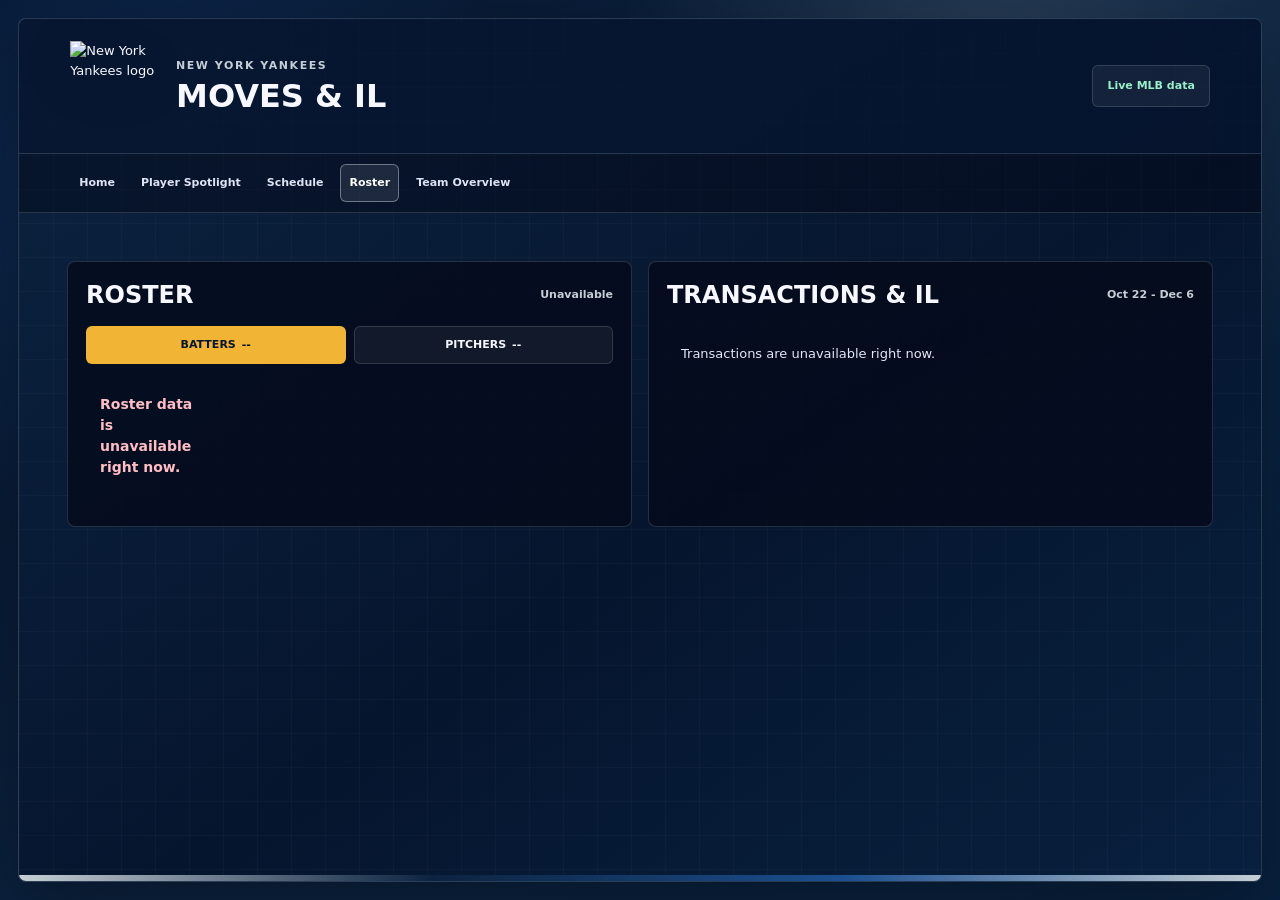
==== commit a6f91864: "renamed Moves & IL to roster on the navigation bar" ====
--- a/yankees/moves-il/index.html
+++ b/yankees/moves-il/index.html
@@ -31,7 +31,7 @@
             <a class="site-nav-link" href="../">Home</a>
             <a class="site-nav-link" href="../player-spotlight/">Player Spotlight</a>
             <a class="site-nav-link" href="../schedule/">Schedule</a>
-            <a class="site-nav-link active" href="../moves-il/">Moves & IL</a>
+            <a class="site-nav-link active" href="../moves-il/">Roster</a>
             <a class="site-nav-link" href="../team-overview/">Team Overview</a>
           </nav>
         </details>
@@ -40,7 +40,7 @@
             <a class="nav-link" href="../">Home</a>
             <a class="nav-link" href="../player-spotlight/">Player Spotlight</a>
             <a class="nav-link" href="../schedule/">Schedule</a>
-            <a class="nav-link active" href="../moves-il/" aria-current="page">Moves & IL</a>
+            <a class="nav-link active" href="../moves-il/" aria-current="page">Roster</a>
             <a class="nav-link" href="../team-overview/">Team Overview</a>
           </div>
         </nav>
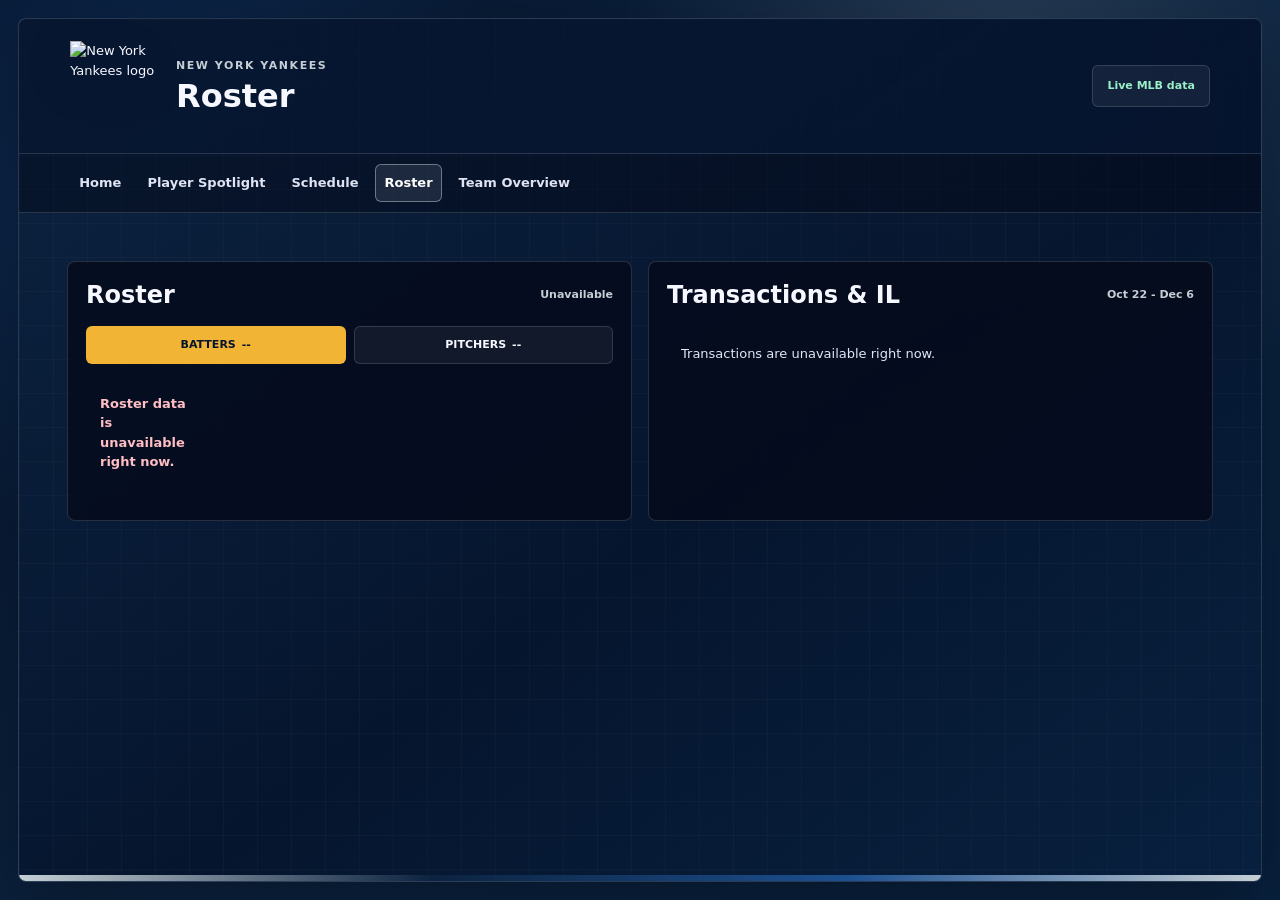
==== commit bb451cf3: "cleaned up the code to improve typography" ====
--- a/yankees/moves-il/index.html
+++ b/yankees/moves-il/index.html
@@ -3,7 +3,7 @@
   <head>
     <meta charset="UTF-8" />
     <meta name="viewport" content="width=device-width, initial-scale=1.0" />
-    <title>Yankees Moves & IL</title>
+    <title>Yankees Roster</title>
     <link rel="preconnect" href="https://statsapi.mlb.com" />
     <link href="https://cdn.jsdelivr.net/npm/bootstrap@5.3.3/dist/css/bootstrap.min.css" rel="stylesheet" />
     <link rel="stylesheet" href="./styles.css" />
@@ -17,7 +17,7 @@
             <img class="brand-logo" src="../assets/new-york-yankees.svg" alt="New York Yankees logo" />
             <div>
               <p class="kicker mb-1">New York Yankees</p>
-              <h1 id="page-title" class="display-title mb-0">Moves & IL</h1>
+              <h1 id="page-title" class="display-title mb-0">Roster</h1>
             </div>
           </div>
           <div class="header-actions d-flex flex-column flex-sm-row gap-2">
--- a/yankees/moves-il/styles.css
+++ b/yankees/moves-il/styles.css
@@ -1,77 +1,3 @@
-
-
-strong,
-b {
-  font-weight: 700;
-}
-
-.display-title {
-  font-size: 2rem;
-  font-weight: 800;
-  line-height: 1.1;
-}
-
-.page-heading,
-.panel-heading {
-  font-size: 1.5rem;
-  font-weight: 700;
-  line-height: 1.25;
-}
-
-.page-copy,
-.feed p,
-.roster-link span {
-  font-size: 1rem;
-  font-weight: 400;
-}
-
-.summary-strip strong {
-  font-size: 1.25rem;
-  font-weight: 700;
-}
-
-.kicker,
-.eyebrow,
-.panel-kicker,
-.status-pill,
-.site-nav summary,
-.site-nav-link,
-.desktop-site-nav .nav-link,
-.summary-strip span,
-#roster-count,
-#transaction-window,
-.roster-link small,
-.feed small,
-.pagination-summary,
-.pagination-button,
-.roster-tab,
-.position-heading,
-.empty,
-.error {
-  font-size: 0.875rem;
-  font-weight: 600;
-}
-
-.roster-link span,
-.feed p {
-  font-weight: 400;
-}
-
-body {
-  min-height: 100vh;
-  color: var(--ink);
-  background:
-    radial-gradient(circle at 78% 10%, rgba(196, 206, 211, 0.16), transparent 30%),
-    radial-gradient(circle at 12% 20%, rgba(27, 79, 143, 0.38), transparent 28%),
-    linear-gradient(135deg, var(--swatch-deep) 0%, var(--yankees-navy) 48%, var(--swatch-shadow) 100%);
-  font-family: Inter, ui-sans-serif, system-ui, -apple-system, BlinkMacSystemFont, "Segoe UI", sans-serif;
-}
-
-.site-shell {
-  max-width: 1440px;
-  padding: 18px;
-}
-
 .moves-panel {
   min-height: calc(100vh - 36px);
   border: 1px solid var(--line);
@@ -96,58 +22,9 @@
   padding: clamp(20px, 4vw, 48px);
 }
 
-.kicker,
-.eyebrow,
-.panel-kicker {
-  color: var(--muted);
-  font-size: 0.78rem;
-  font-weight: 800;
-  letter-spacing: 0.14em;
-  text-transform: uppercase;
-}
-
-.display-title,
-.page-heading,
-.panel-heading {
-  letter-spacing: 0;
-  text-transform: uppercase;
-}
-
-.display-title {
-  font-size: clamp(2rem, 5vw, 4.9rem);
-  font-weight: 850;
-  line-height: 0.92;
-}
-
-.page-heading {
-  font-size: clamp(1.8rem, 4vw, 3.6rem);
-  font-weight: 850;
-  line-height: 0.98;
-}
-
 .page-copy {
   max-width: 760px;
   color: #dfe4f4;
-  font-weight: 650;
-}
-
-.status-pill,
-.nav-home-link {
-  min-height: 42px;
-  border-radius: 6px;
-  display: inline-flex;
-  align-items: center;
-  justify-content: center;
-  padding-inline: 14px;
-  font-size: 0.85rem;
-  font-weight: 800;
-}
-
-.status-pill {
-  border: 1px solid var(--line);
-  color: var(--yankees-silver);
-  background: rgba(255, 255, 255, 0.06);
-  white-space: nowrap;
 }
 
 .summary-strip {
@@ -174,14 +51,14 @@
 
 .summary-strip span {
   color: var(--quiet);
-  font-size: 0.72rem;
-  font-weight: 900;
+  font-size: var(--text-small);
+  font-weight: 700;
   letter-spacing: 0.14em;
   text-transform: uppercase;
 }
 
 .summary-strip strong {
-  font-size: clamp(1.35rem, 3vw, 2.2rem);
+  font-size: 1.25rem;
   line-height: 1;
 }
 
@@ -193,16 +70,11 @@
   padding: 18px;
 }
 
-.panel-heading {
-  font-size: 1.2rem;
-  font-weight: 850;
-}
-
 #roster-count,
 #transaction-window {
   color: var(--muted);
-  font-size: 0.88rem;
-  font-weight: 800;
+  font-size: var(--text-small);
+  font-weight: 600;
   text-align: right;
 }
 
@@ -398,8 +270,8 @@
   display: inline-flex;
   align-items: center;
   padding: 0 8px;
-  font-size: 0.75rem;
-  font-weight: 800;
+  font-size: var(--text-small);
+  font-weight: 700;
   line-height: 1;
   text-transform: uppercase;
 }
@@ -407,7 +279,6 @@
 .feed p {
   margin: 4px 0 0;
   color: #e2e7f4;
-  font-weight: 700;
 }
 
 .transaction-pagination {
@@ -487,56 +358,8 @@
 }
 
 @media (max-width: 575.98px) {
-  .site-shell {
-    padding: 10px;
-  }
-
-  .topbar,
   .moves-body {
     padding-inline: 16px;
-  }
-
-  .brand-lockup {
-    align-items: flex-start !important;
-  }
-
-  .brand-logo {
-    height: 4rem;
-  }
-
-  .display-title {
-    font-size: clamp(2rem, 12vw, 3rem);
-  }
-
-  .page-heading {
-    font-size: clamp(1.55rem, 9vw, 2.35rem);
-  }
-
-  .site-nav summary {
-    display: flex;
-    padding-inline: 16px;
-  }
-
-  .site-nav {
-    display: block;
-  }
-
-  .site-nav-links {
-    display: none;
-    padding: 0 16px 12px;
-  }
-
-  .site-nav[open] .site-nav-links {
-    display: grid;
-    grid-template-columns: 1fr;
-  }
-
-  .site-nav-link {
-    width: 100%;
-  }
-
-  .desktop-site-nav {
-    display: none;
   }
 
   .header-actions,
@@ -577,60 +400,3 @@
     min-width: 0;
   }
 }
-
-strong,
-b {
-  font-weight: 700;
-}
-
-.display-title {
-  font-size: 2rem;
-  font-weight: 800;
-  line-height: 1.1;
-}
-
-.page-heading,
-.panel-heading {
-  font-size: 1.5rem;
-  font-weight: 700;
-  line-height: 1.25;
-}
-
-.page-copy,
-.feed p,
-.roster-link span {
-  font-size: 1rem;
-  font-weight: 400;
-}
-
-.summary-strip strong {
-  font-size: 1.25rem;
-  font-weight: 700;
-}
-
-.kicker,
-.eyebrow,
-.panel-kicker,
-.status-pill,
-.site-nav summary,
-.site-nav-link,
-.desktop-site-nav .nav-link,
-.summary-strip span,
-#roster-count,
-#transaction-window,
-.roster-link small,
-.feed small,
-.pagination-summary,
-.pagination-button,
-.roster-tab,
-.position-heading,
-.empty,
-.error {
-  font-size: 0.875rem;
-  font-weight: 600;
-}
-
-.roster-link span,
-.feed p {
-  font-weight: 400;
-}
--- a/yankees/shared.css
+++ b/yankees/shared.css
@@ -33,6 +33,10 @@
   line-height: 1.5;
 }
 
+[hidden] {
+  display: none !important;
+}
+
 strong,
 b {
   font-weight: 700;
@@ -52,6 +56,10 @@
 }
 
 .brand-lockup {
+  min-width: 0;
+}
+
+.brand-lockup > div {
   min-width: 0;
 }
 
@@ -82,9 +90,8 @@
   display: none;
   align-items: center;
   justify-content: space-between;
-  font-size: var(--text-small);
+  font-size: var(--text-normal);
   font-weight: 600;
-  text-transform: uppercase;
 }
 
 .site-nav summary::-webkit-details-marker {
@@ -135,7 +142,7 @@
   display: inline-flex;
   align-items: center;
   padding: 0 12px;
-  font-size: var(--text-small);
+  font-size: var(--text-normal);
   font-weight: 600;
   text-decoration: none;
 }
@@ -169,7 +176,7 @@
   display: inline-flex;
   align-items: center;
   padding: 0 12px;
-  font-size: var(--text-small);
+  font-size: var(--text-normal);
   font-weight: 600;
 }
 
@@ -186,7 +193,7 @@
   font-weight: 800;
   line-height: 1.1;
   letter-spacing: 0;
-  text-transform: uppercase;
+  text-transform: none;
 }
 
 .page-heading,
@@ -200,13 +207,16 @@
   font-weight: 700;
   line-height: 1.25;
   letter-spacing: 0;
-  text-transform: uppercase;
+  text-transform: none;
 }
 
 .standing-line,
 .matchup,
 .summary-strip strong,
-.compact .stat-card strong {
+.compact .stat-card strong,
+.game-result-badge,
+.game-score-strip span,
+.game-score-strip i {
   font-size: 1.25rem;
   font-weight: 600;
 }
@@ -238,9 +248,34 @@
 .roster-tab,
 .position-heading,
 .pagination-summary,
-.pagination-button {
+.pagination-button,
+.transaction-badge,
+.recent-window-button,
+.recent-game-date,
+.recent-game-result,
+.recap-column h3,
+.recap-row span,
+.bar-stat-heading span,
+.metric-feature span,
+.metric-feature em,
+.preview-row small,
+.spotlight-mini small,
+.form-row small,
+.spotlight .bio-row span:first-child {
   font-size: var(--text-small);
   font-weight: 600;
+}
+
+.kicker,
+.eyebrow,
+.card-kicker,
+.panel-kicker,
+.label-small,
+.section-label,
+.player-meta {
+  color: var(--muted);
+  letter-spacing: 0.14em;
+  text-transform: uppercase;
 }
 
 .status-pill {
@@ -257,10 +292,75 @@
 }
 
 .btn-control,
+.nav-home-link {
+  min-height: 42px;
+  border-radius: 6px;
+  display: inline-flex;
+  align-items: center;
+  justify-content: center;
+  padding-inline: 14px;
+}
+
+.btn-control {
+  border: 1px solid rgba(255, 255, 255, 0.16);
+  color: var(--ink);
+  background: rgba(255, 255, 255, 0.06);
+}
+
+.btn-control.active,
+.btn-control:hover,
+.btn-control:focus {
+  border-color: var(--line-bright);
+  color: #fff;
+  background: rgba(196, 206, 211, 0.16);
+}
+
+.btn-yankees {
+  border-color: rgba(255, 255, 255, 0.16);
+  color: var(--ink);
+  background: linear-gradient(135deg, var(--yankees-navy), var(--swatch-mid));
+}
+
+.btn-yankees:hover,
+.btn-yankees:focus {
+  border-color: rgba(255, 255, 255, 0.32);
+  color: #fff;
+  background: linear-gradient(135deg, var(--swatch-mid), var(--swatch-shadow));
+}
+
+.form-control {
+  border-color: var(--line);
+  color: var(--ink);
+  background-color: rgba(3, 6, 20, 0.82);
+}
+
+.form-control:focus {
+  border-color: var(--line-bright);
+  color: var(--ink);
+  background-color: rgba(3, 6, 20, 0.92);
+  box-shadow: 0 0 0 0.25rem rgba(196, 206, 211, 0.18);
+}
+
+.form-control::placeholder {
+  color: #7d8498;
+}
+
+.btn-control,
 .btn-yankees,
 .btn-section,
 .result-button span,
-.mini-stat {
+.mini-stat,
+.game-result-badge,
+.recent-game-matchup strong,
+.recent-game-matchup i,
+.game-score-strip span,
+.game-score-strip i,
+.game-decisions p,
+.recap-column h3,
+.recap-row strong,
+.bar-stat-heading strong,
+.metric-feature strong,
+.metric-feature strong small {
   font-weight: 700;
 }
 
@@ -278,131 +378,15 @@
 .feed p,
 .roster-link span,
 .insight-panel p,
-.btn-control,
-.btn-yankees {
-  font-size: var(--text-normal);
-  font-weight: 400;
-}
-
-.record-line,
-.metric-value span,
-.player-name,
-.stat-card strong {
-  font-size: 2rem;
-  font-weight: 800;
-}
-
-.brand-title {
-  font-size: calc(clamp(2.024rem, 5.52vw, 4.152rem) + 1.2rem);
-  font-weight: 800;
-  line-height: 0.88;
-}
-
-.brand-kicker {
-  font-size: var(--text-normal);
-  font-weight: 700;
-  letter-spacing: 0.18em;
-}
-
-@media (max-width: 575.98px) {
-  .site-shell,
-  .app-shell {
-    padding: 10px;
-  }
-
-  .topbar {
-    padding-inline: 16px;
-  }
-
-  .brand-lockup {
-    align-items: flex-start !important;
-  }
-
-  .brand-logo {
-    height: 4rem;
-  }
-
-  .brand-title {
-    font-size: 4rem;
-  }
-
-  .brand-kicker {
-    font-size: var(--text-small);
-  }
-
-  .site-nav {
-    display: block;
-  }
-
-  .site-nav summary {
-    display: flex;
-    padding-inline: 16px;
-  }
-
-  .site-nav-links {
-    display: none;
-    padding: 0 16px 12px;
-  }
-
-  .site-nav[open] .site-nav-links {
-    display: grid;
-    grid-template-columns: 1fr;
-  }
-
-  .site-nav-link {
-    width: 100%;
-  }
-
-  .desktop-site-nav {
-    display: none;
-  }
-
-  .header-actions,
-  .status-pill,
-  .nav-home-link {
-    width: 100%;
-  }
-}
-
-body {
-  font-size: var(--text-normal);
-}
-
-.site-nav summary,
-.site-nav-link,
-.desktop-site-nav .nav-link,
-.kicker,
-.eyebrow,
-.card-kicker,
-.panel-kicker,
-.label-small,
-.section-label,
-.player-meta,
-.status-pill,
-.preview-label,
-.preview-loading,
-.result-button small,
-.roster-link small,
-.feed small,
-.table th,
-.stat-card span,
-.metric-badge,
-.metric-row strong,
-.metric-value small,
-.game-status,
-.weekday-row span,
-.day-number,
-.position-heading,
-.roster-tab,
-.transaction-badge,
-.pagination-summary,
-.pagination-button,
-.recent-window-button,
-#recent-summary,
-#roster-count,
-#transaction-window,
-.spotlight .bio-row span:first-child {
-  font-size: var(--text-small);
+.spotlight .recent-form-bar,
+.preview-row strong,
+.spotlight-mini strong,
+.form-row strong,
+.form-row b,
+.preview-row > span:last-child,
+.mini-stat,
+.game-decisions p {
+  font-size: var(--text-normal);
 }
 
 .hero-copy,
@@ -414,13 +398,153 @@
 .player-bio,
 .bio-row,
 .table td,
-.result-button span,
 .form-control,
 .feed p,
 .roster-link span,
-.insight-panel p,
+.insight-panel p {
+  font-weight: 400;
+}
+
 .btn-control,
 .btn-yankees,
-.spotlight .recent-form-bar {
-  font-size: var(--text-normal);
-}
+.btn-section,
+.nav-home-link {
+  font-size: var(--text-normal);
+  font-weight: 700;
+}
+
+.recent-game-matchup strong,
+.recent-game-matchup i,
+.recap-row strong,
+.bar-stat-heading strong {
+  font-size: var(--text-normal);
+  font-weight: 700;
+}
+
+.record-line,
+.metric-value span,
+.player-name,
+.stat-card strong,
+.metric-feature strong {
+  font-size: 2rem;
+  font-weight: 800;
+}
+
+.game-score-strip strong {
+  font-size: 1.25rem;
+  font-weight: 700;
+}
+
+.brand-title {
+  font-size: calc(clamp(2.024rem, 5.52vw, 4.152rem) + 1.2rem);
+  font-weight: 800;
+  line-height: 0.88;
+}
+
+.brand-kicker {
+  font-size: var(--text-normal);
+  font-weight: 700;
+  letter-spacing: 0.18em;
+}
+
+@media (max-width: 575.98px) {
+  .site-shell,
+  .app-shell {
+    padding: 10px;
+  }
+
+  .topbar {
+    padding-inline: 16px;
+  }
+
+  .brand-lockup {
+    align-items: flex-start !important;
+  }
+
+  .brand-logo {
+    height: 4rem;
+  }
+
+  .brand-title {
+    max-width: calc(100vw - 112px);
+    font-size: clamp(2.25rem, 12vw, 3rem);
+    line-height: 0.92;
+  }
+
+  .brand-kicker {
+    font-size: var(--text-small);
+  }
+
+  .site-nav {
+    display: block;
+  }
+
+  .site-nav summary {
+    display: flex;
+    padding-inline: 16px;
+  }
+
+  .site-nav-links {
+    display: none;
+    padding: 0 16px 12px;
+  }
+
+  .site-nav[open] .site-nav-links {
+    display: grid;
+    grid-template-columns: 1fr;
+  }
+
+  .site-nav-link {
+    width: 100%;
+  }
+
+  .desktop-site-nav {
+    display: none;
+  }
+
+  .header-actions,
+  .status-pill,
+  .nav-home-link {
+    width: 100%;
+  }
+}
+
+.schedule-panel .month-summary,
+.schedule-panel .game-detail,
+.schedule-panel .empty-day,
+.schedule-panel .btn-control,
+.schedule-panel .matchup {
+  font-size: var(--text-normal);
+}
+
+.schedule-panel .weekday-row span,
+.schedule-panel .day-number,
+.schedule-panel .game-status {
+  font-size: var(--text-small);
+}
+
+@media (max-width: 575.98px) {
+  .schedule-panel .month-controls {
+    display: grid !important;
+    grid-template-columns: repeat(3, minmax(0, 1fr));
+    gap: 6px !important;
+    width: 100%;
+  }
+
+  .schedule-panel .month-controls .btn-control {
+    width: 100%;
+    min-width: 0;
+    min-height: 38px;
+    padding-inline: 6px;
+    line-height: 1.1;
+    white-space: normal;
+  }
+
+  .schedule-panel .day-number {
+    font-size: 0;
+  }
+
+  .schedule-panel .day-number::before {
+    font-size: var(--text-small);
+  }
+}
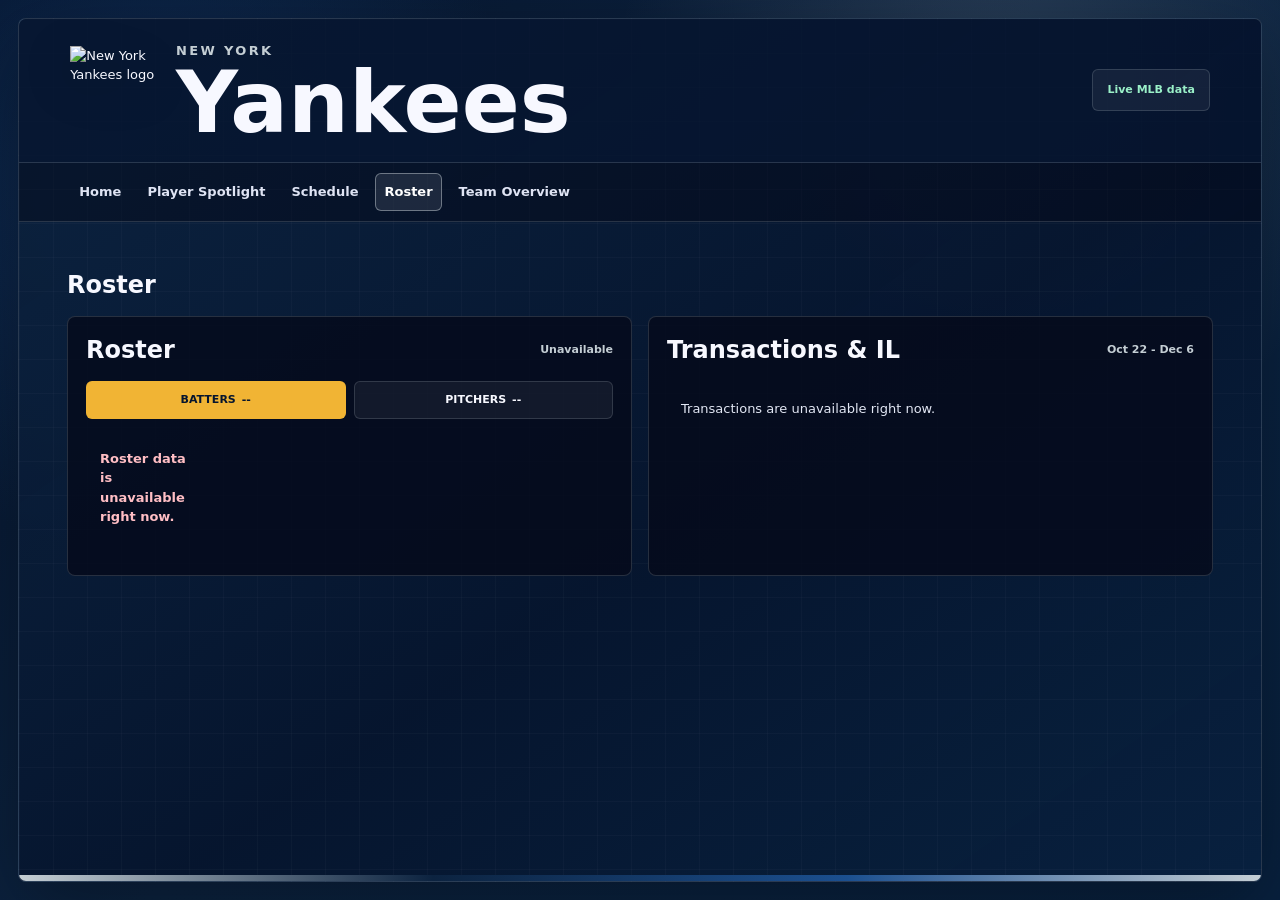
==== commit 75126015: "standardized the look and feel of the header/titles for each page" ====
--- a/yankees/moves-il/index.html
+++ b/yankees/moves-il/index.html
@@ -16,8 +16,8 @@
           <div class="brand-lockup d-flex align-items-center gap-3">
             <img class="brand-logo" src="../assets/new-york-yankees.svg" alt="New York Yankees logo" />
             <div>
-              <p class="kicker mb-1">New York Yankees</p>
-              <h1 id="page-title" class="display-title mb-0">Roster</h1>
+              <p class="kicker brand-kicker mb-1">New York</p>
+              <h1 class="display-title brand-title mb-0">Yankees</h1>
             </div>
           </div>
           <div class="header-actions d-flex flex-column flex-sm-row gap-2">
@@ -46,6 +46,7 @@
         </nav>
 
         <section class="moves-body">
+          <h2 class="page-heading mb-3" id="page-title">Roster</h2>
           <section class="row g-3">
             <section class="col-12 col-xl-6">
               <div class="panel h-100">
--- a/yankees/moves-il/styles.css
+++ b/yankees/moves-il/styles.css
@@ -31,7 +31,7 @@
   grid-template-columns: repeat(3, minmax(0, 1fr));
   border: 1px solid var(--line);
   border-radius: 8px;
-  background: rgba(3, 6, 20, 0.72);
+  background: var(--card-bg);
   overflow: hidden;
 }
 
@@ -66,7 +66,7 @@
   border: 1px solid var(--line);
   border-radius: 8px;
   color: var(--ink);
-  background: rgba(5, 10, 28, 0.82);
+  background: var(--card-bg-strong);
   padding: 18px;
 }
 
@@ -168,7 +168,7 @@
   border: 1px solid var(--line);
   border-radius: 6px;
   color: var(--ink);
-  background: rgba(255, 255, 255, 0.055);
+  background: var(--card-bg);
   text-align: left;
   display: grid;
   align-content: center;
@@ -200,7 +200,7 @@
   border: 1px solid var(--line);
   border-left: 3px solid var(--line-bright);
   border-radius: 6px;
-  background: var(--panel-strong);
+  background: var(--card-bg-strong);
   padding: 10px 12px;
 }
 
@@ -251,7 +251,7 @@
 .feed article.transaction-card {
   background:
     linear-gradient(135deg, color-mix(in srgb, var(--transaction-accent, var(--line-bright)) 18%, transparent), rgba(6, 21, 46, 0.94) 62%),
-    var(--panel-strong);
+    var(--card-bg-strong);
 }
 
 .transaction-meta {
--- a/yankees/shared.css
+++ b/yankees/shared.css
@@ -14,6 +14,8 @@
   --line-bright: rgba(196, 206, 211, 0.48);
   --panel: rgba(12, 35, 64, 0.84);
   --panel-strong: rgba(6, 21, 46, 0.94);
+  --card-bg: rgba(3, 6, 20, 0.72);
+  --card-bg-strong: rgba(5, 10, 28, 0.82);
   --green: #4db38a;
   --shadow: 0 24px 80px rgba(0, 0, 0, 0.34);
   --text-normal: 0.8125rem;
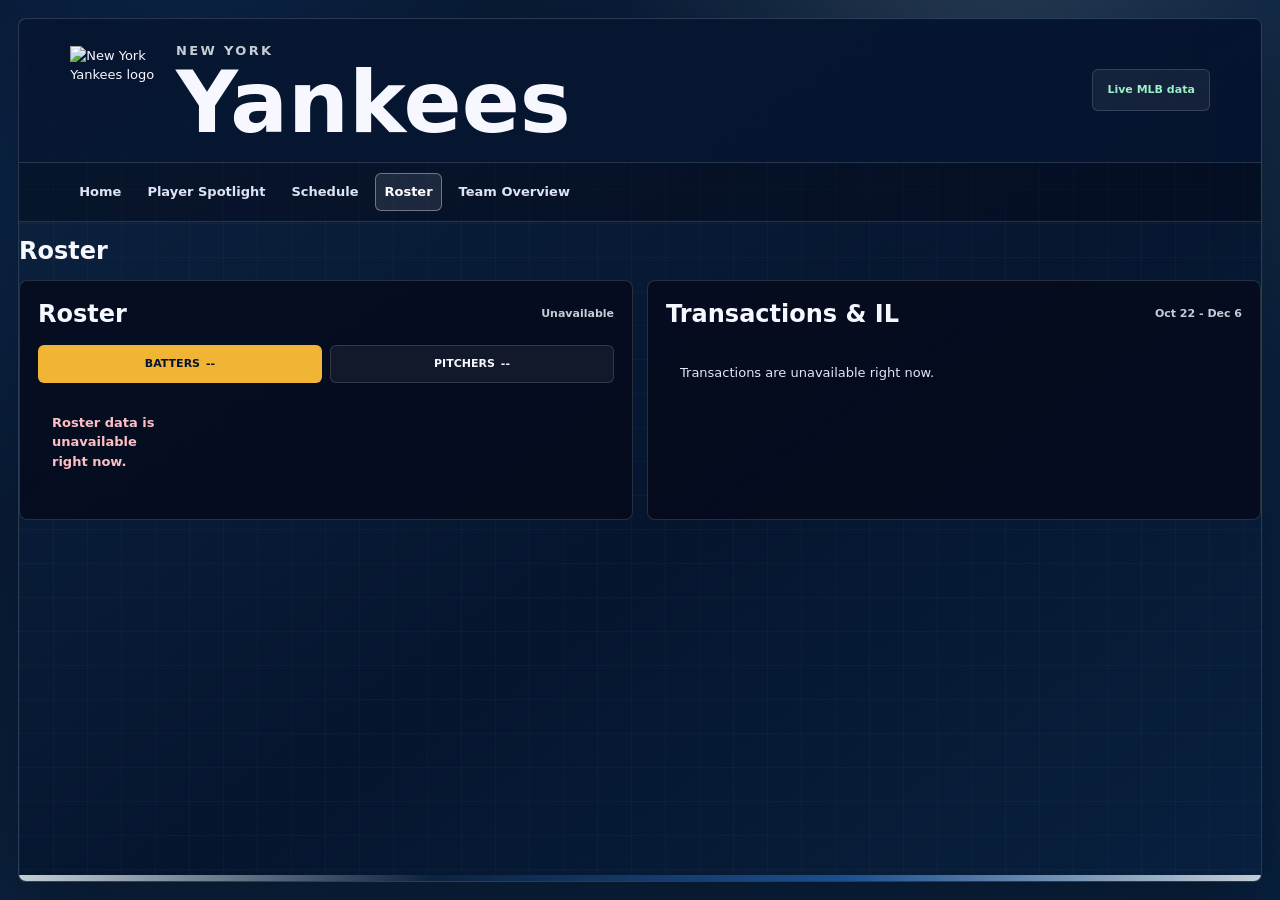
==== commit 3ca6db52: "fixed spacing issues for body of sub-pages" ====
--- a/yankees/moves-il/index.html
+++ b/yankees/moves-il/index.html
@@ -46,7 +46,7 @@
         </nav>
 
         <section class="moves-body">
-          <h2 class="page-heading mb-3" id="page-title">Roster</h2>
+          <h2 class="page-heading site-page-title" id="page-title">Roster</h2>
           <section class="row g-3">
             <section class="col-12 col-xl-6">
               <div class="panel h-100">
--- a/yankees/moves-il/styles.css
+++ b/yankees/moves-il/styles.css
@@ -19,7 +19,19 @@
 }
 
 .moves-body {
-  padding: clamp(20px, 4vw, 48px);
+  padding: 14px 0 0;
+}
+
+.moves-body > .row {
+  display: grid;
+  grid-template-columns: repeat(2, minmax(0, 1fr));
+  gap: 14px;
+  margin-inline: 0;
+}
+
+.moves-body > .row > [class*="col-"] {
+  width: auto;
+  padding-inline: 0;
 }
 
 .page-copy {
@@ -359,7 +371,7 @@
 
 @media (max-width: 575.98px) {
   .moves-body {
-    padding-inline: 16px;
+    padding-inline: 0;
   }
 
   .header-actions,
@@ -400,3 +412,9 @@
     min-width: 0;
   }
 }
+
+@media (max-width: 1199.98px) {
+  .moves-body > .row {
+    grid-template-columns: 1fr;
+  }
+}
--- a/yankees/shared.css
+++ b/yankees/shared.css
@@ -196,6 +196,10 @@
   line-height: 1.1;
   letter-spacing: 0;
   text-transform: none;
+}
+
+.site-page-title {
+  margin: 0 0 14px;
 }
 
 .page-heading,
